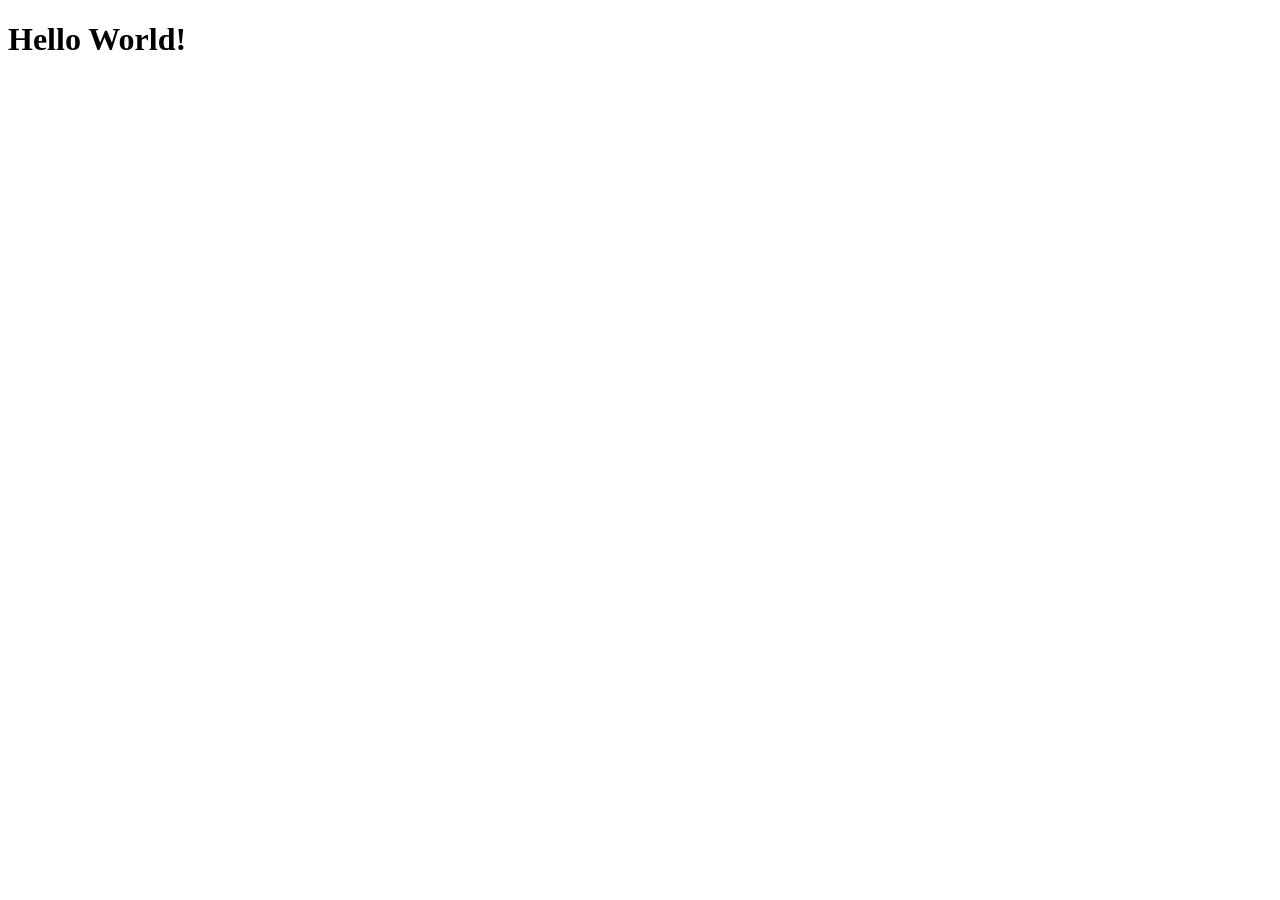
==== index.html @ f3e647b9 "Initial commit 2 Changing app.html to index.html" ====
<!DOCTYPE html>
<html lang="en">
<head>
    <meta charset="UTF-8">
    <meta http-equiv="X-UA-Compatible" content="IE=edge">
    <meta name="viewport" content="width=device-width, initial-scale=1.0">
    <title>DIAL</title>
</head>
<body>
    
    <h1>Hello World!</h1>


</body>
</html>
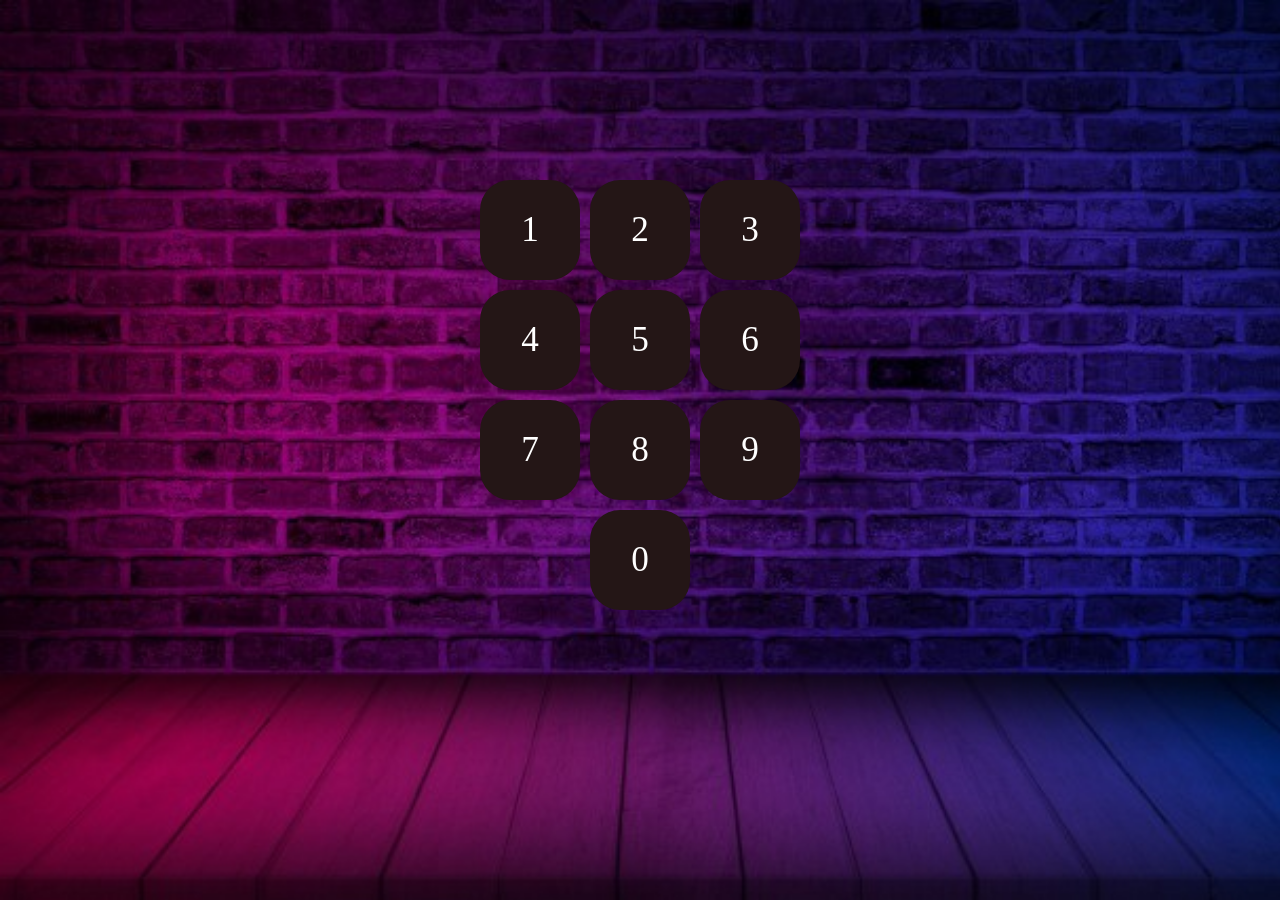
==== commit 4463ad5a: "Template v1 Temporary template." ====
--- a/index.html
+++ b/index.html
@@ -4,12 +4,16 @@
     <meta charset="UTF-8">
     <meta http-equiv="X-UA-Compatible" content="IE=edge">
     <meta name="viewport" content="width=device-width, initial-scale=1.0">
+    <link rel="stylesheet" href="assets/app.css">
+    <script src="assets/app.js" defer></script>
     <title>DIAL</title>
 </head>
 <body>
     
-    <h1>Hello World!</h1>
+    <div id="container">
 
+    </div>
 
+    
 </body>
 </html>
--- a/assets/app.css
+++ b/assets/app.css
@@ -0,0 +1,48 @@
+body{
+    background-image: url('wall.jpg');
+    background-repeat: no-repeat;
+    background-position: cover;
+    background-attachment: fixed;
+    background-size:cover;
+}
+
+#container{
+display: flex;
+width: 350px; 
+margin: auto;
+flex-wrap: wrap;
+justify-content: center;
+/*
+grid-template-columns: repeat(3, 100px);
+grid-template-rows: repeat(4, 100px); */  
+grid-gap: 10px;
+margin-top: 180px;
+}
+.button{
+display:flex;
+width: 100px;
+height: 100px;    
+justify-content: center;
+align-items: center;
+/*place-items: center;*/
+font-size: 2.2rem;
+color: white;
+border-radius: 30px;
+background-color: rgb(36, 22, 22);
+user-select: none; 
+cursor: pointer;
+}
+.button:hover{
+    /* opacity: .9; */
+    background-color: rgb(143, 60, 60);
+}
+
+.button:first-child{
+order: 1;
+/* background-color: yellow; */
+}
+
+/* .button:active
+{
+background-color: rgb(189, 73, 73);
+} */
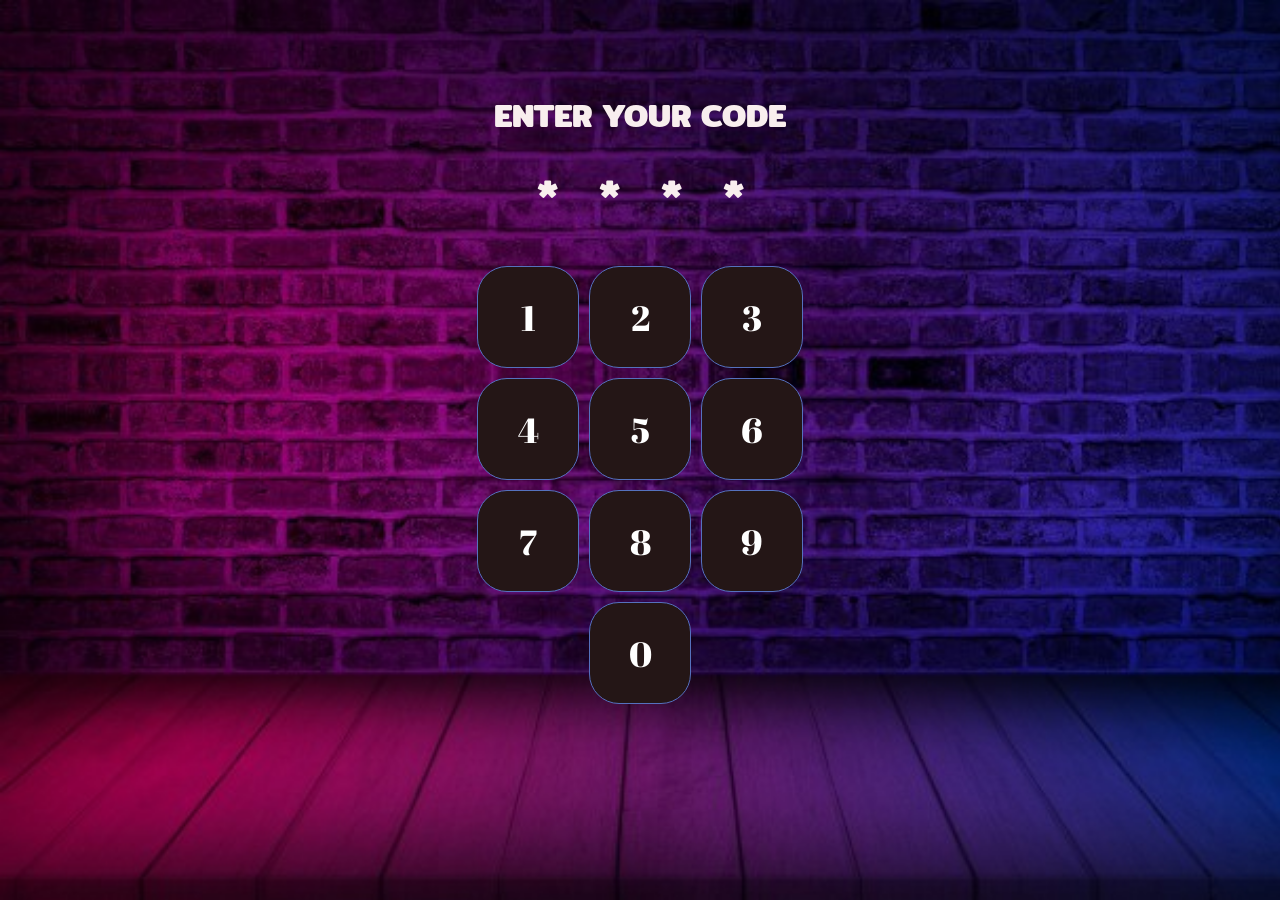
==== commit 3caa5caf: "Template v2 Template v2." ====
--- a/index.html
+++ b/index.html
@@ -1,19 +1,42 @@
 <!DOCTYPE html>
 <html lang="en">
+
 <head>
     <meta charset="UTF-8">
     <meta http-equiv="X-UA-Compatible" content="IE=edge">
     <meta name="viewport" content="width=device-width, initial-scale=1.0">
+    <!-- FONT -->
+    <link rel="preconnect" href="https://fonts.googleapis.com">
+    <link rel="preconnect" href="https://fonts.gstatic.com" crossorigin>
+    <link href="https://fonts.googleapis.com/css2?family=Abril+Fatface&display=swap" rel="stylesheet">
+    <link rel="preconnect" href="https://fonts.googleapis.com">
+    <link rel="preconnect" href="https://fonts.gstatic.com" crossorigin>
+    <link href="https://fonts.googleapis.com/css2?family=Abril+Fatface&family=Mitr:wght@200&display=swap"
+        rel="stylesheet">
+    <!-- FONT -->
     <link rel="stylesheet" href="assets/app.css">
     <script src="assets/app.js" defer></script>
     <title>DIAL</title>
 </head>
+
 <body>
-    
-    <div id="container">
+
+
+
+    <div id="main">
+        <h1 id="enterpassword" style="text-align: center; margin-top: 90px;">ENTER YOUR CODE</h1>
+        <h2 style="text-align: center;"><span class="enterpassword">*</span>  <span class="enterpassword">*</span>  <span class="enterpassword">*</span>  <span class="enterpassword">*</span></h2>
+        
+
+        <div id="container">
+            
+        </div>
 
     </div>
 
-    
+
+
+
 </body>
+
 </html>
--- a/assets/app.css
+++ b/assets/app.css
@@ -4,6 +4,20 @@
     background-position: cover;
     background-attachment: fixed;
     background-size:cover;
+}
+
+h1, .enterpassword{
+    color: rgb(248, 238, 238);
+    font-family: 'Abril Fatface', cursive;
+    font-family: 'Mitr', sans-serif;
+    
+}
+.enterpassword{
+    /* padding-right: 30px; */
+    font-size: 3rem;
+}
+h2 span:not(:last-child) {
+    padding-right: 35px;
 }
 
 #container{
@@ -16,7 +30,8 @@
 grid-template-columns: repeat(3, 100px);
 grid-template-rows: repeat(4, 100px); */  
 grid-gap: 10px;
-margin-top: 180px;
+margin-top: 30px;
+font-family: 'Abril Fatface', cursive;
 }
 .button{
 display:flex;
@@ -31,10 +46,12 @@
 background-color: rgb(36, 22, 22);
 user-select: none; 
 cursor: pointer;
+border: 1px solid rgb(85, 113, 190);
 }
 .button:hover{
     /* opacity: .9; */
-    background-color: rgb(143, 60, 60);
+    background-color: rgb(184, 169, 169);
+    color: rgb(59, 50, 50);
 }
 
 .button:first-child{
